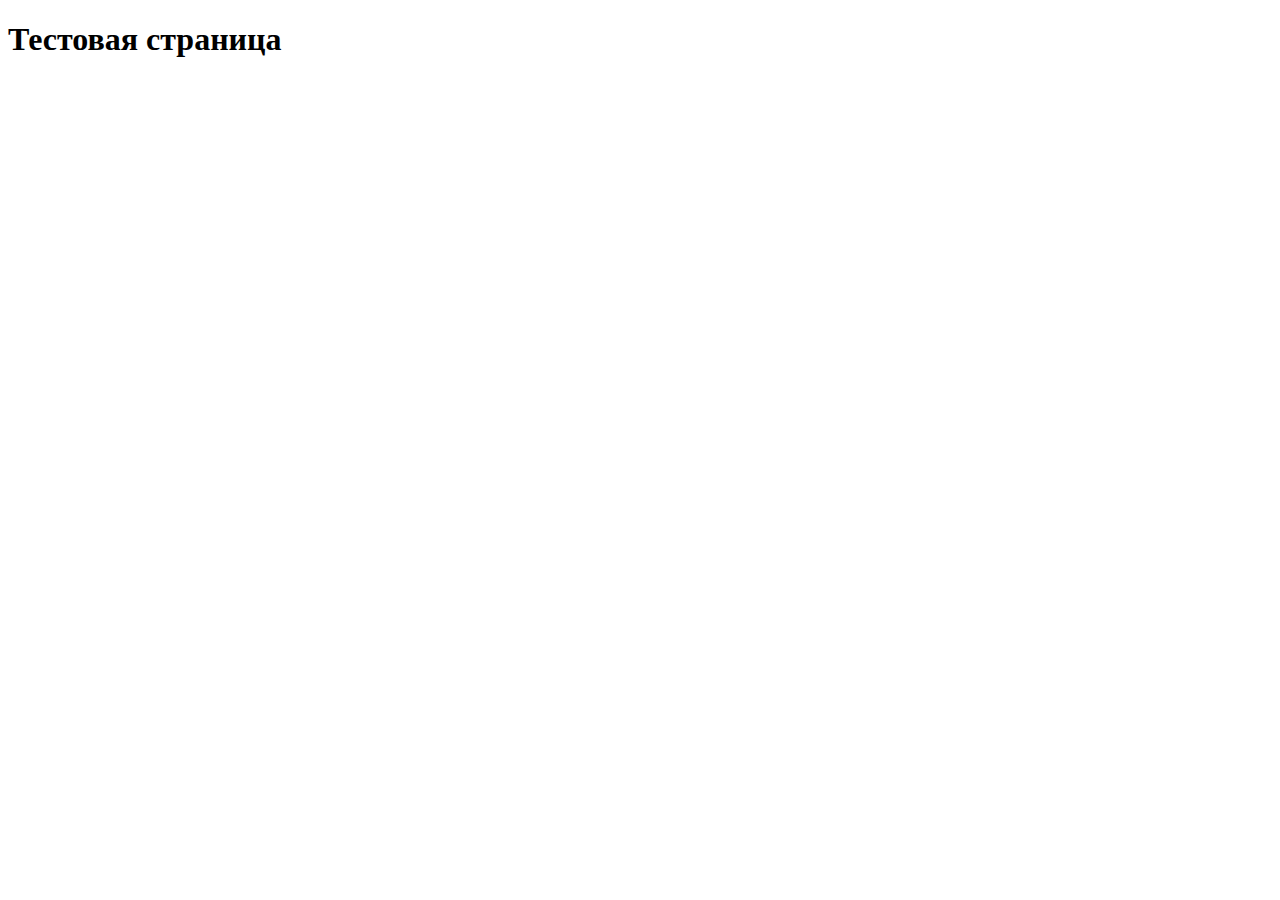
==== site_1/index.html @ bd930fa1 "Add files via upload" ====
<!DOCTYPE html>
<html lang="en">
<head>
	<meta charset="UTF-8">
	<title>Document</title>
	<link rel="stylesheet" href="css/bootstrap.min.css">
	<!--наш файл стилей последний-->
	<link rel="stylesheet" href="css/main.css">
</head>
<body>
	<header>
		<div class="container">
			<h1>Тестовая страница</h1>
		</div>
	</header>

	<section id="features" class="features">
		
	</section>

</body>
</html>
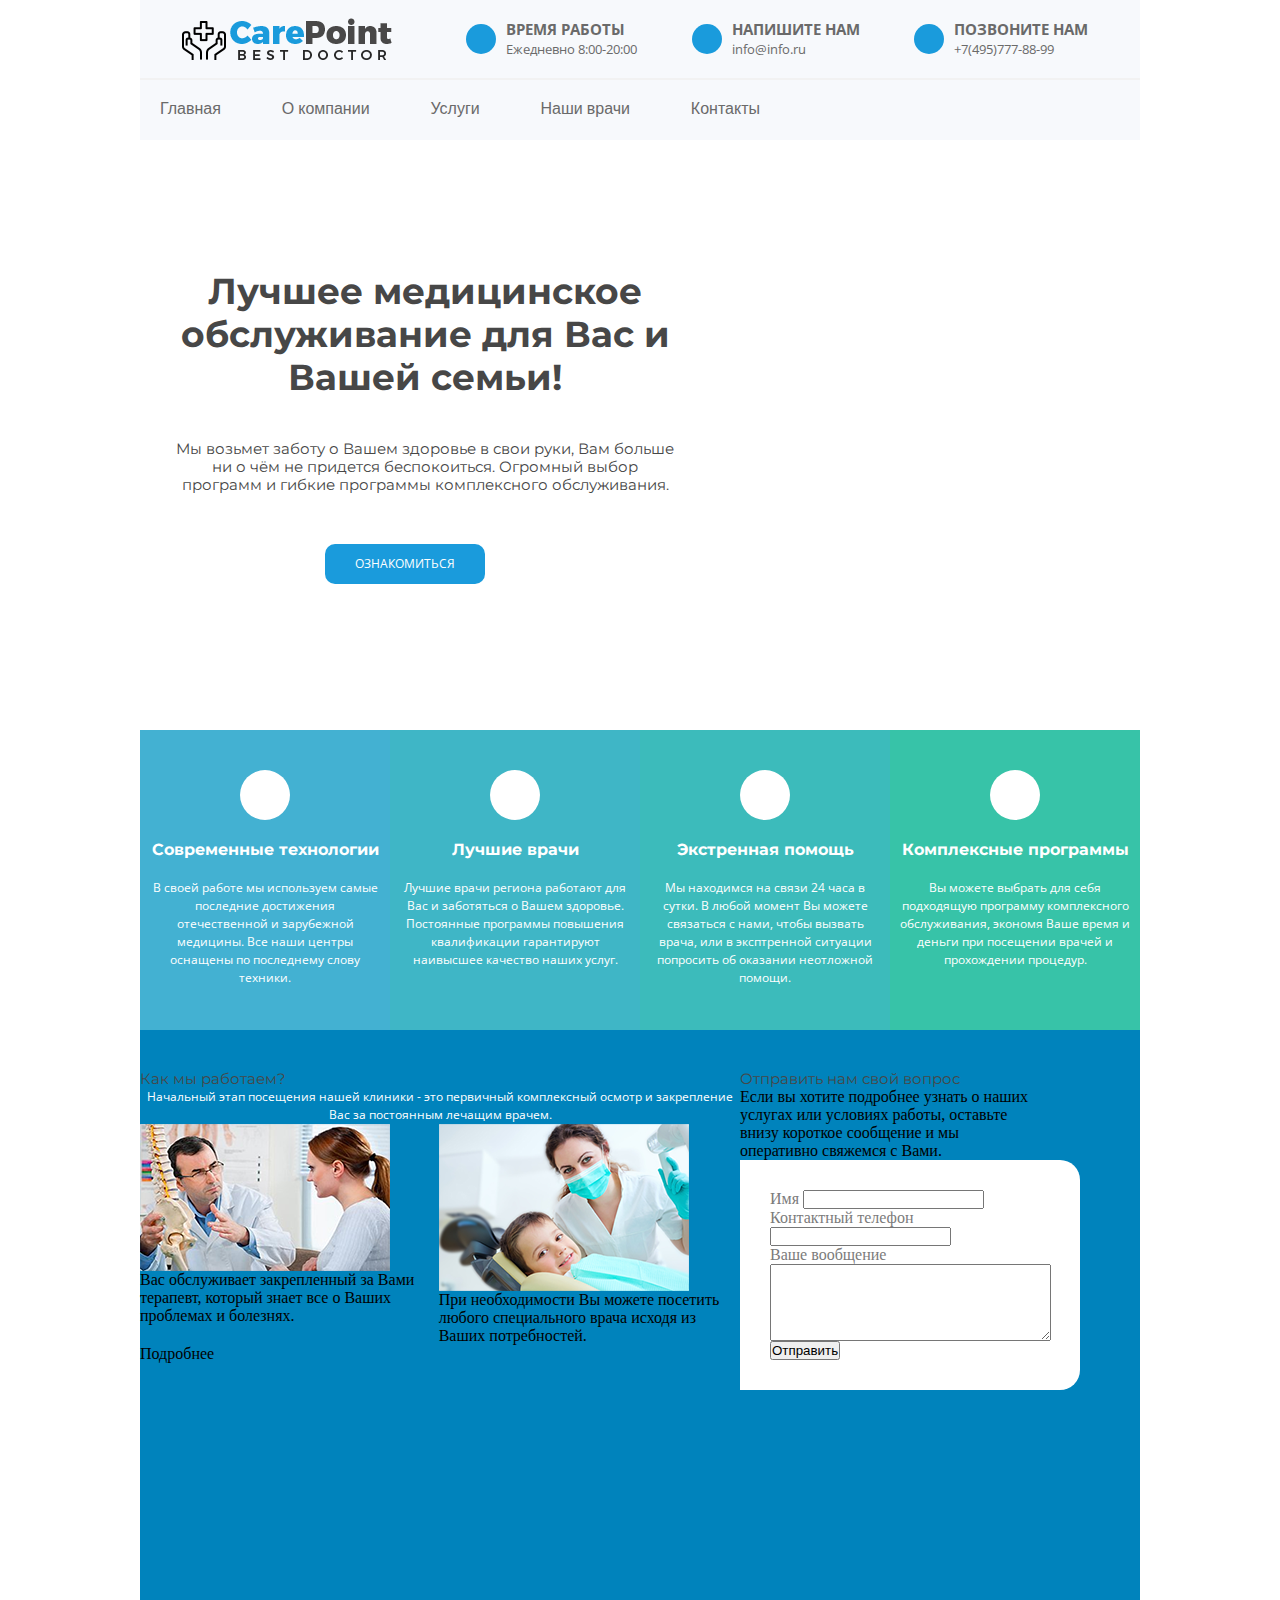
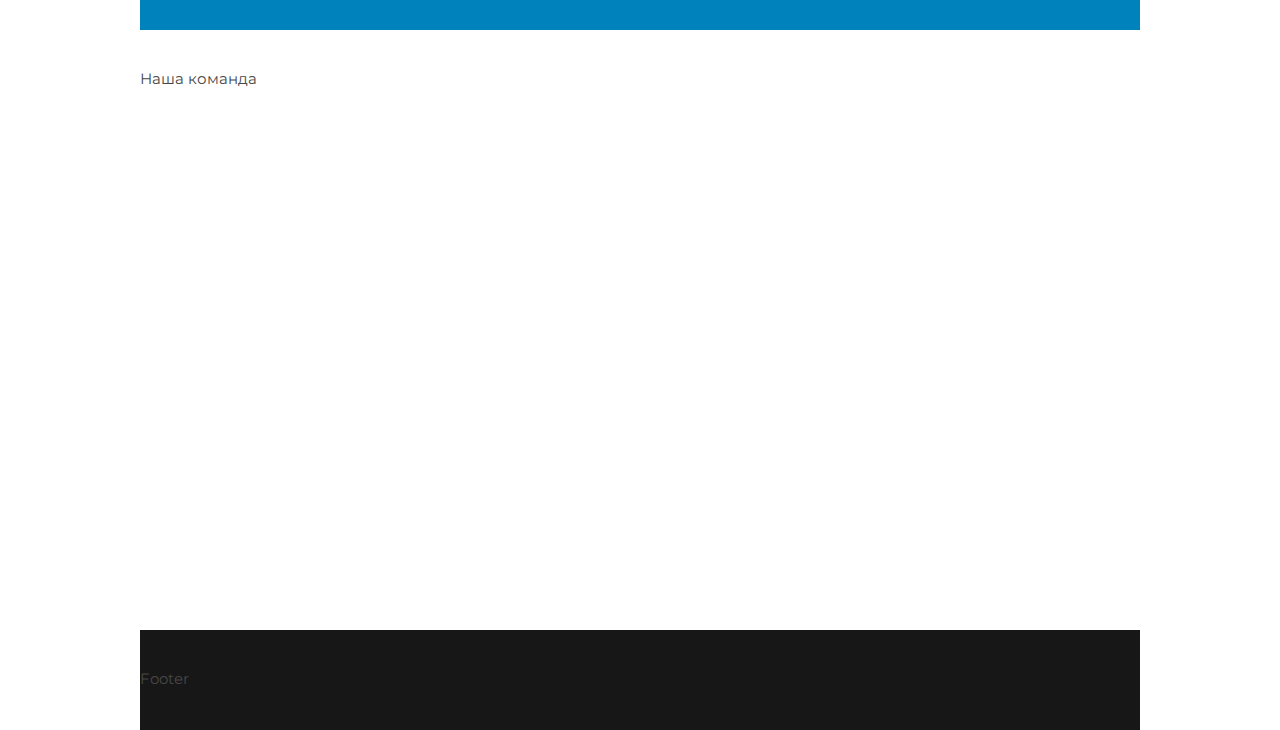
==== commit ae2c0a79: "Add files via upload" ====
--- a/site_1/index.html
+++ b/site_1/index.html
@@ -1,22 +1,151 @@
-<!DOCTYPE html>
+<!DOCTYPE <html></html>
 <html lang="en">
 <head>
 	<meta charset="UTF-8">
 	<title>Document</title>
-	<link rel="stylesheet" href="css/bootstrap.min.css">
-	<!--наш файл стилей последний-->
+	<link href="https://fonts.googleapis.com/css?family=Open+Sans:400,700&amp;subset=cyrillic-ext" rel="stylesheet">
+	<link rel="stylesheet" href="https://use.fontawesome.com/releases/v5.8.1/css/all.css" integrity="sha384-50oBUHEmvpQ+1lW4y57PTFmhCaXp0ML5d60M1M7uH2+nqUivzIebhndOJK28anvf" crossorigin="anonymous">
+	<link href="https://fonts.googleapis.com/css?family=Heebo:400,700,900" rel="stylesheet">
+	<link href="https://fonts.googleapis.com/css?family=Montserrat:400,700&amp;subset=latin-ext" rel="stylesheet"> 
 	<link rel="stylesheet" href="css/main.css">
 </head>
 <body>
-	<header>
-		<div class="container">
-			<h1>Тестовая страница</h1>
-		</div>
-	</header>
 
-	<section id="features" class="features">
+	<div class="container">
+		<header></header>
+		<section class="header_1">
+
+			<div class="logo">
+				<a href="#"><img src="img/CarePoint.png" alt="Логотип"></a>
+			</div>
+			<div class="work_time">
+				<div class="one_row">
+					<a class="circle" href="#"><i class="far fa-clock"></i></a>
+				</div>	
+				<div class="two_line">
+					<ul>
+						<li><a class="a_bold" href="#">Время работы</a></li>
+						<li><a class="a_regular" href="#">Ежедневно 8:00-20:00</a></li>
+					</ul>
+				</div>
+			</div>
+			<div class="send_us">
+				<div class="one_row">
+					<a class="circle" href="#"><i class="far fa-envelope"></i></a>
+				</div>
+				<div class="two_line">
+					<ul>
+						<li><a class="a_bold" href="#">Напишите нам</a></li>
+						<li><a class="a_regular" href="#">info@info.ru</a></li>
+					</ul>
+				</div>
+			</div>
+			<div class="call_us">
+				<div class="one_row">
+					<a class="circle" href="#"><i class="fas fa-phone-square"></i></a>
+				</div>
+				<div class="two_line">
+					<ul>
+						<li><a class="a_bold" href="#">Позвоните нам</a></li>
+						<li><a class="a_regular" href="#">+7(495)777-88-99</a></li>
+					</ul>
+
+				</div>
+			</div>
+		</section>
+		<section class="header_2">
+			<div class="main_menu">
+
+				<element><a href="#">Главная</a></element>
+				<element><a href="#" >О компании</a></element>
+				<element><a href="#" >Услуги</a></element>
+				<element><a href="#" >Наши врачи</a></element>
+				<element><a href="#" >Контакты</a></element>
+
+			</div>
+			<div class="social">
+				<a href=""><i class="fab fa-facebook-f"></i></a>
+				<a href=""><i class="fab fa-vk"></i></a>
+				<a href=""><i class="fab fa-youtube"></i></a>
+				<a href=""><i class="fab fa-instagram"></i></a>
+			</div>
+		</section>
 		
-	</section>
+
+		<section class="banner">
+			<div class="title">
+				<h1>Лучшее медицинское обслуживание для Вас и Вашей семьи!</h1>
+				<h2>Мы возьмет заботу о Вашем здоровье в свои руки, Вам больше ни о чём не придется беспокоиться. Огромный выбор программ и гибкие программы комплексного обслуживания.</h2>
+				<div class="button_1"><a href="#">Ознакомиться</a></div>
+			</div>
+		</section>
+		<section class="direction_1">
+			<div class="circle_2"><i class="fas fa-stethoscope"></i></div>
+			<h3>Современные технологии</h3>
+			<p>В своей работе мы используем самые последние достижения отечественной и зарубежной медицины. Все наши центры оснащены по последнему слову техники.</p>
+		</section>
+
+		<section class="direction_2">
+			<div class="circle_2"><i class="fas fa-user-md"></i></div>
+			<h3>Лучшие врачи</h3>
+			<p>Лучшие врачи региона работают для Вас и заботяться о Вашем здоровье. Постоянные программы повышения квалификации гарантируют наивысшее качество наших услуг.</p>
+		</section>
+
+		<section class="direction_3">
+			<div class="circle_2"><i class="fas fa-ambulance"></i></div>
+			<h3>Экстренная помощь</h3>
+			<p>Мы находимся на связи 24 часа в сутки. В любой момент Вы можете связаться с нами, чтобы вызвать врача, или в эксптренной ситуации попросить об оказании неотложной помощи.</p>
+		</section>
+
+		<section class="direction_4">
+			<div class="circle_2"><i class="fas fa-file-medical-alt"></i></div>
+			<h3>Комплексные программы</h3>
+			<p>Вы можете выбрать для себя подходящую программу комплексного обслуживания, экономя Ваше время и деньги при посещении врачей и прохождении процедур.</p>
+		</section>
+
+		<section class="work">
+			<div class="work_left">
+				<h2>Как мы работаем?</h2>
+				<p>Начальный этап посещения нашей клиники - это первичный комплексный осмотр и закрепление Вас за постоянным лечащим врачем.</p>
+				<div class="work_fotos">
+					<div class="work_foto_left">
+						<img src="img/foto_1.png" alt="">
+						<div class="text">Вас обслуживает закрепленный за Вами терапевт, который знает все о Ваших проблемах и болезнях.</div>
+
+					</div>
+
+					<div class="work_foto_right">
+						<img src="img/foto_2.png" alt="">
+						<div class="text">При необходимости Вы можете посетить любого специального врача исходя из Ваших потребностей.</div>
+					</div>
+				</div>
+				<div class="button_2">Подробнее</div>
+			</div>
+			<div class="work_right">
+				<h2>Отправить нам свой вопрос</h2>
+				<div class="text">Если вы хотите подробнее узнать о наших услугах или условиях работы, оставьте внизу
+				короткое сообщение и мы оперативно свяжемся с Вами.</div>
+				<form>
+					<div><label for="name">Имя</label>
+						<input type="text" name="name" required>
+					</div>
+				
+					<div><label for="phone">Контактный телефон</label>
+						<input type="text" name="phone" required>
+					</div>
+				
+					<div>
+						<label for="message">Ваше вообщение</label>
+						<textarea id="message" name="message" rows="5" cols="33" required></textarea>
+					</div>
+					<button type="submit">Отправить</button>
+				</form>
+			</div>
+			
+		</section>
+		<section class="team"><h2>Наша команда</h2></section>
+		<footer class="footer"><h2>Footer</h2></footer>
+	</div>
 
 </body>
 </html>--- a/site_1/css/main.css
+++ b/site_1/css/main.css
@@ -0,0 +1,368 @@
+/*Спецификация*/
+
+*{
+	margin: 0px;
+	padding: 0px;
+}
+body {
+	text-align: left;
+}
+
+h1{
+	font-family: "Montserrat", sans-serif;
+	font-size: 36px;
+  	color: #474747;
+  	font-weight: bold;
+  	line-height: 1.2;
+}
+
+h2{
+	font-family: "Montserrat", sans-serif;
+	font-size: 15px;
+  	color: #474747;
+  	font-weight: normal;
+  	line-height: 1.2;
+  	margin-top: 40px;
+}
+
+p{
+	font-family: "Open Sans", sans-serif;
+	color: #FFF;
+	text-align: center;
+	font-weight: normal;
+	font-size: 12px;
+	line-height: 1.5;
+}
+
+header {
+	clear: inherit;
+
+}
+
+.header_1{
+	grid-area: header_1;
+	background: #f7f9fc;
+	display: flex;
+	align-items: center;
+	justify-content: space-around;
+	padding-right: 30px;
+	border-bottom: 2px #f2f2f2 solid;
+}
+
+.header_2{
+	grid-area: header_2;
+	background: #f7f9fc;
+	display: flex;
+	align-items: center;
+  	justify-content: space-between;
+
+}
+
+.header_2 a:hover {
+	font-weight: bold;
+}
+
+.logo{
+	margin-left: 20px;
+	margin-right: 20px;
+	display: flex;
+  	align-items: center;
+  	justify-content: center;
+}
+
+.work_time{
+	display: flex;
+}
+
+.send_us{
+	display: flex;
+}
+
+.call_us{
+	display: flex;
+}
+.one_row{
+	margin: 0px 10px;
+	display: flex;
+  	align-items: center;
+  	justify-content: center;
+}
+
+.two_line{
+	display: flex;
+	margin: auto;
+}
+ul, li {
+	list-style: none;
+	padding: 0px;
+	margin: 0px;
+
+}
+.a_bold{
+	text-decoration: none;
+	font-size: 15px;
+  	font-family: "Open Sans", sans-serif;
+  	color: rgb(106, 106, 106);
+  	font-weight: bold;
+  	line-height: 1.467;
+  	text-transform: uppercase;
+
+}
+.a_regular{
+	text-decoration: none;
+	font-size: 13px;
+  	font-family: "Open Sans", sans-serif;
+  	color: rgb(106, 106, 106);
+  	line-height: 1.467;
+
+}
+
+.header_1 img{
+	width: 210px;
+}
+
+
+.circle{
+	background: #1a9bdc;
+	border-radius: 50%;
+	height:  30px;
+	width: 30px;
+}
+
+i {
+	color: #fff;
+	text-align: center;
+	margin: 0;
+	padding: 7px;
+}
+
+.main_menu {
+	display: flex;
+	align-items: center;
+  	justify-content: space-between;
+  	flex-basis: 60%;
+  	margin-left: 20px;
+}
+
+.main_menu a{
+	text-decoration: none;
+	font-size: 16px;
+  	font-family: "Heebo", sans-serif;
+  	color: rgb(106, 106, 106);
+  	font-weight: 400;
+  	line-height: 1.467;
+  	
+}
+
+
+.social{
+	display: flex;
+	align-items: center;
+  	justify-content: space-between;
+  	margin-right: 30px;
+  	
+}
+
+.social i{
+	color: #191919;
+	margin-right: 10px;
+}
+
+/*Второй раздел*/
+.banner{
+	grid-area:banner;
+	background: url(../img/banner.png) no-repeat center;
+
+}
+
+.title{
+		margin: 130px 35px;
+		width: 500px;
+		height: 300px;
+		text-align: center;
+}
+
+.button_1{
+	
+	background: #1a9bdc;
+	width: 160px;
+	height: 40px;
+	border-radius: 10px;
+	text-align: center;
+	display: flex;
+	margin: 50px 150px;
+}
+
+.button_1 a{
+	padding: 0;
+	margin: auto;
+	color: #fff;
+	text-decoration: none;
+	font-size: 12px;
+  	font-family: "Open Sans", sans-serif;
+  	text-transform: uppercase;
+}
+
+/*Третий раздел*/
+
+.direction_1{
+	grid-area: direction_1;
+	background: #43b1d2;
+	color: #FFF;
+	text-align: center;
+	padding: 10px;
+	
+}
+
+.direction_2{
+	grid-area: direction_2;
+	background: #3fb6c6;
+	color: #FFF;
+	text-align: center;
+	padding: 10px;
+	
+}
+
+.direction_3{
+	grid-area: direction_3;
+	background: #3cbbbb;
+	color: #FFF;
+	text-align: center;
+	padding: 10px;
+	
+}
+
+.direction_4{
+	grid-area: direction_4;
+	background: #37c3a8;
+	color: #FFF;
+	text-align: center;
+	padding: 10px;
+	
+}
+
+.circle_2 {
+	background: #FFF;
+	border-radius: 50%;
+	height:  50px;
+	width: 50px;
+	margin: 30px auto 0px auto;
+		
+}
+
+h3{ 
+	font-family: "Montserrat", sans-serif;
+	font-size: 16px;
+	font-weight: bold;
+	color: #FFF;
+	text-align: center;
+	margin-top: 20px;
+	margin-bottom: 20px;
+ }
+
+.circle_2 i{
+	color: #000;
+	font-size: 24px;
+	text-align: center;
+	margin: 0px;
+	padding: 13px;
+}
+
+
+/*Четвертый раздел*/
+
+.work{
+	grid-area: work;
+	background: #0083bc;
+	display: flex;
+}
+
+.work_left{
+	width: 60%;
+}
+
+.work_fotos{
+	display: flex;
+	justify-content: space-evenly;
+}
+
+.foto_1{
+	width: 250px;
+	height: 147px;
+	margin: 20px;
+	background: url(../img/foto_1.png) no-repeat center;
+}
+
+.foto_2{
+	width: 250px;
+	height: 147px;
+	margin: 20px;
+	background: url(../img/foto_2.png) no-repeat center;
+}
+
+.work_right{
+	width: 30%;
+}
+
+form {
+  background: white;
+  width: 280px;
+  padding: 30px;
+  border-radius: 0 20px 20px 0;
+  color: #7b7b7b; 
+}
+
+}
+form div {
+  margin-bottom: 15px;
+
+}
+
+.team{
+	grid-area: team;
+	background: #FFF;
+}
+
+.footer{
+	grid-area:footer;
+	background: #171717;
+}
+
+.container{
+	width: 1000px;
+	margin-left: auto;
+	margin-right: auto;
+	
+	display: grid;
+	grid-template-areas: "header_1 header_1 header_1 header_1"
+						 "header_2 header_2 header_2 header_2"
+						 "banner banner banner banner"
+						 "direction_1 direction_2 direction_3 direction_4"
+						 "work work work work"
+						 "team team team team"
+						 "footer footer footer footer";
+	grid-template-columns: 1fr 1fr 1fr 1fr;
+	grid-template-rows: 80px 60px 590px 300px 600px 600px 100px;
+	
+}
+
+
+@media screen and (max-width: 600px){
+	.container{ 
+	width: auto;
+	grid-template-areas: 	"header_1"
+							"header_2"
+							"work"
+							"footer";
+	grid-template-columns: 100%;
+	grid-template-rows: 100px 50xp 100px 100px;
+ }
+}
+
+/* Пример адаптивности для формы с сайта*/
+@media (max-width: 600px) {
+  .form-wrap {margin: 20px auto; max-width: 550px; width:100%;}
+  .profile, form {float: none; width: 100%;}
+  h1 {margin-top: auto; padding-bottom: 50px;}
+  form {border-radius: 0 0 20px 20px;}
+}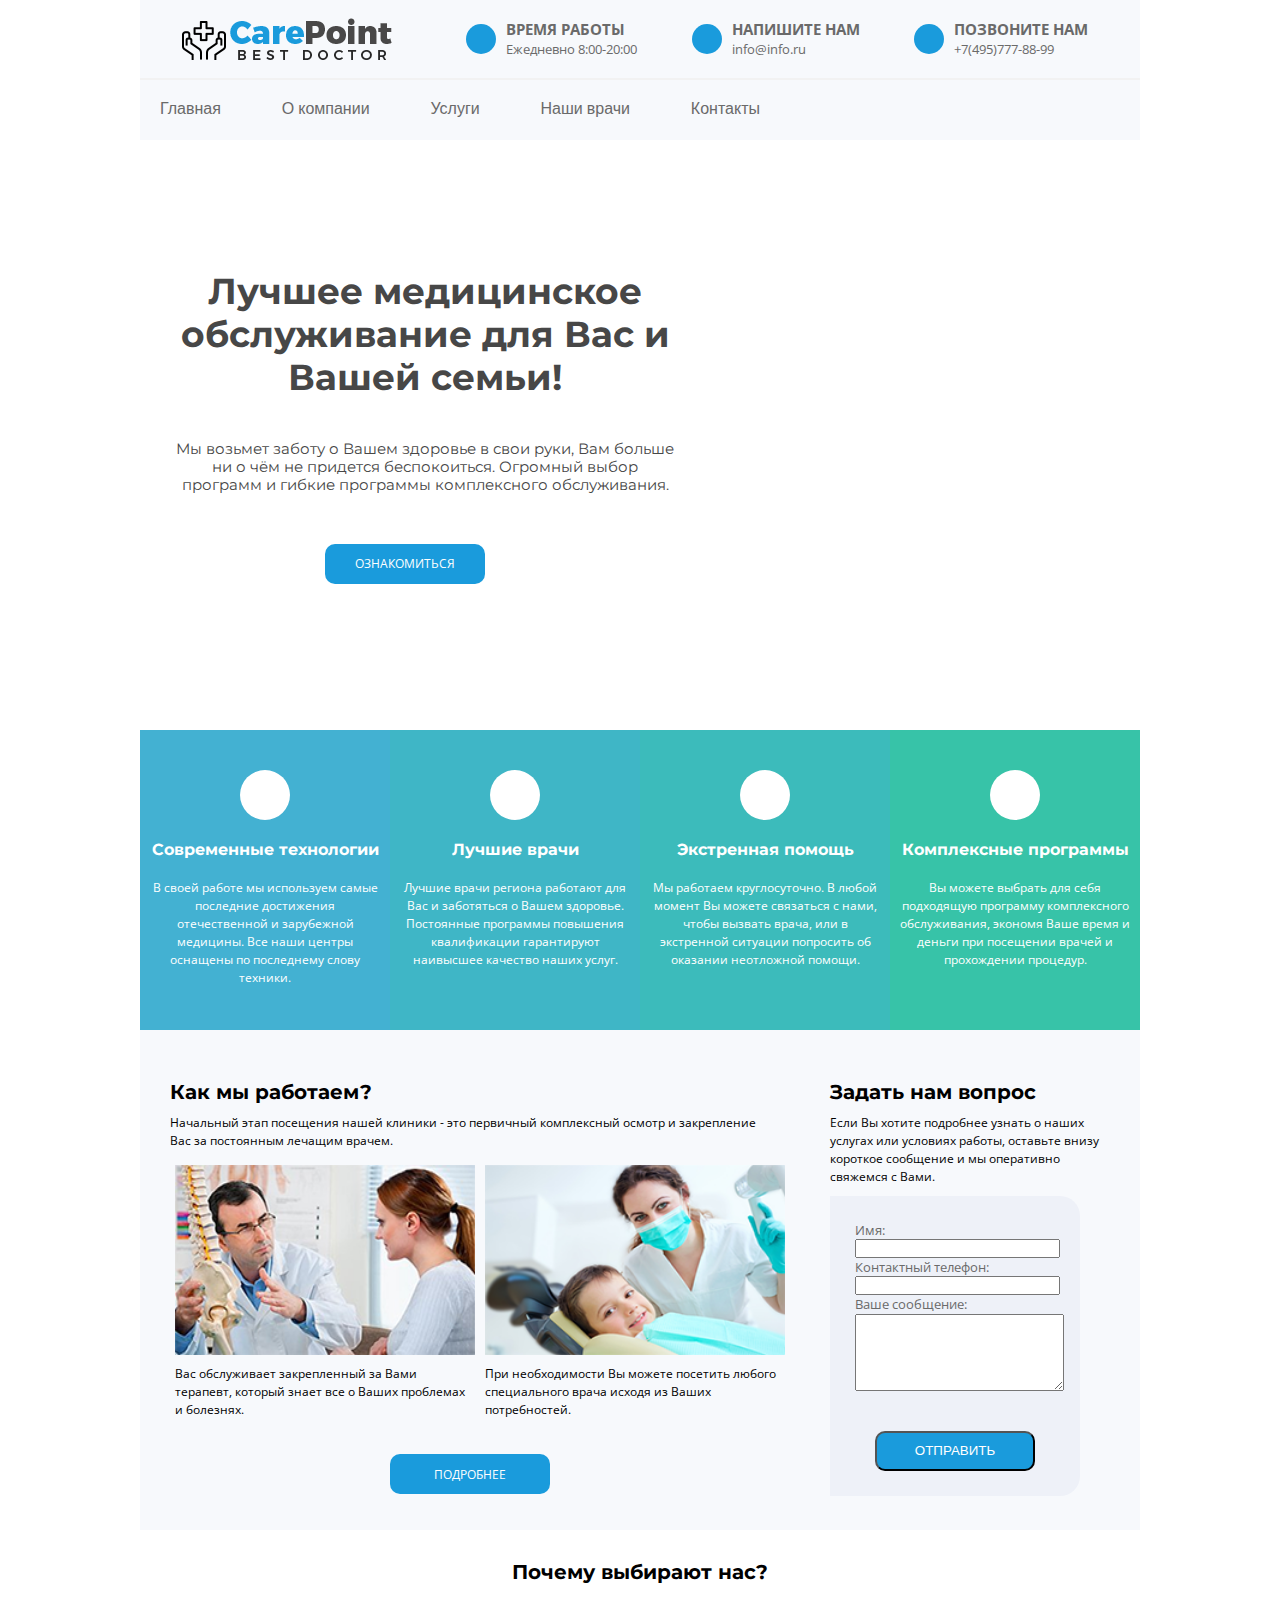
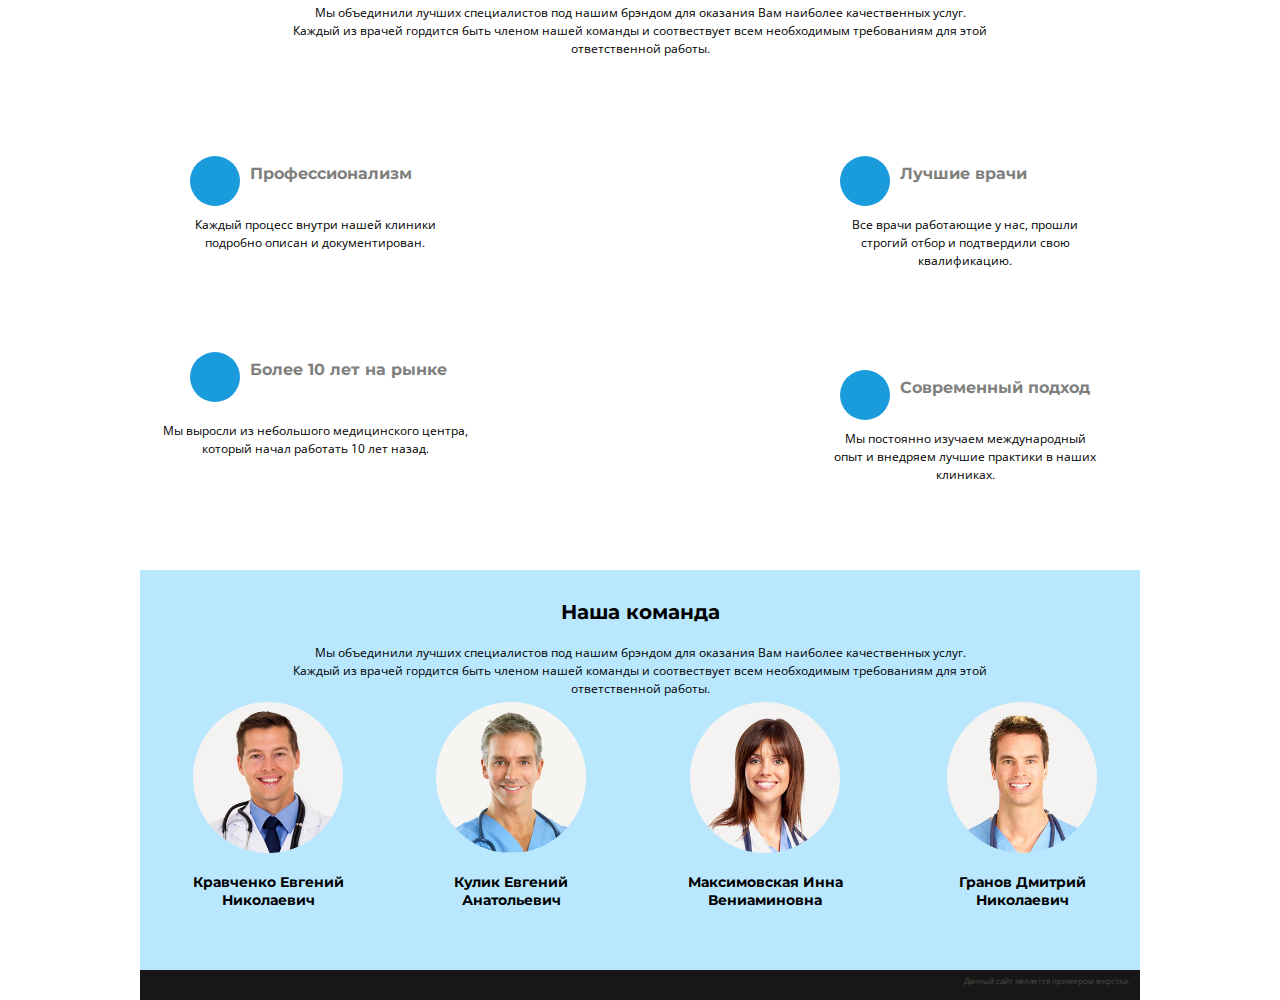
==== commit 53c8f978: "Add files via upload" ====
--- a/site_1/index.html
+++ b/site_1/index.html
@@ -94,7 +94,7 @@
 		<section class="direction_3">
 			<div class="circle_2"><i class="fas fa-ambulance"></i></div>
 			<h3>Экстренная помощь</h3>
-			<p>Мы находимся на связи 24 часа в сутки. В любой момент Вы можете связаться с нами, чтобы вызвать врача, или в эксптренной ситуации попросить об оказании неотложной помощи.</p>
+			<p>Мы работаем круглосуточно. В любой момент Вы можете связаться с нами, чтобы вызвать врача, или в экстренной ситуации попросить об оказании неотложной помощи.</p>
 		</section>
 
 		<section class="direction_4">
@@ -110,41 +110,93 @@
 				<div class="work_fotos">
 					<div class="work_foto_left">
 						<img src="img/foto_1.png" alt="">
-						<div class="text">Вас обслуживает закрепленный за Вами терапевт, который знает все о Ваших проблемах и болезнях.</div>
+						<p>Вас обслуживает закрепленный за Вами терапевт, который знает все о Ваших проблемах и болезнях.</p>
 
 					</div>
 
 					<div class="work_foto_right">
 						<img src="img/foto_2.png" alt="">
-						<div class="text">При необходимости Вы можете посетить любого специального врача исходя из Ваших потребностей.</div>
-					</div>
-				</div>
-				<div class="button_2">Подробнее</div>
+						<p>При необходимости Вы можете посетить любого специального врача исходя из Ваших потребностей.</p>
+					</div>
+				</div>
+				<div class="button_1"><a href="#">Подробнее</a></div>
 			</div>
 			<div class="work_right">
-				<h2>Отправить нам свой вопрос</h2>
-				<div class="text">Если вы хотите подробнее узнать о наших услугах или условиях работы, оставьте внизу
-				короткое сообщение и мы оперативно свяжемся с Вами.</div>
+				<h2>Задать нам вопрос</h2>
+				<p>Если Вы хотите подробнее узнать о наших услугах или условиях работы, оставьте внизу
+				короткое сообщение и мы оперативно свяжемся с Вами.</p>
 				<form>
-					<div><label for="name">Имя</label>
+					<div><label for="name">Имя:</label><br>
 						<input type="text" name="name" required>
 					</div>
 				
-					<div><label for="phone">Контактный телефон</label>
-						<input type="text" name="phone" required>
+					<div><label for="phone">Контактный телефон:</label><br>
+						<input type="tel" name="phone"></input>
 					</div>
 				
 					<div>
-						<label for="message">Ваше вообщение</label>
-						<textarea id="message" name="message" rows="5" cols="33" required></textarea>
-					</div>
-					<button type="submit">Отправить</button>
+						<label for="message">Ваше сообщение:</label>
+						<textarea id="message" name="message" rows="5" cols="24" required></textarea>
+					</div>
+					<input class="submit" type="submit" value="Отправить">
 				</form>
 			</div>
 			
 		</section>
-		<section class="team"><h2>Наша команда</h2></section>
-		<footer class="footer"><h2>Footer</h2></footer>
+		<section class="why_we">
+			<div class="we_top">
+				<h2>Почему выбирают нас?</h2>
+				<p>Мы объединили лучших специалистов под нашим брэндом для оказания Вам наиболее качественных услуг.
+				Каждый из врачей гордится быть членом нашей команды и соотвествует всем необходимым требованиям для этой ответственной работы.</p>
+			</div>
+			<div class="we_bottom">
+				<div class="we_bottom_left">
+					<div class="circle_3"><i class="fas fa-diagnoses"></i></div><h3>Профессионализм</h3>
+					<div class="text_1"><p>Каждый процесс внутри нашей клиники подробно описан и документирован.</p></div>
+					<div class="circle_3"><i class="fas fa-hospital-alt"></i></div><h3>Более 10 лет на рынке</h3>
+					<div class="text_1"></div><p>Мы выросли из небольшого медицинского центра, который начал работать 10 лет назад.</p>
+				</div>
+				<div class="we_bottom_middle"></div>
+				<div class="we_bottom_right">
+					<div class="circle_3"><i class="fas fa-user-md"></i></div><h3>Лучшие врачи</h3>
+					<div class="text_1"><p>Все врачи работающие у нас, прошли строгий отбор и подтвердили свою квалификацию.</p></div>
+					<div class="circle_3"><i class="fas fa-star-of-life"></i></div><h3>Современный подход</h3>
+					<div class="text_1"><p>Мы постоянно изучаем международный опыт и внедряем лучшие практики в наших клиниках.</p></div>
+				</div>
+			</div>
+		</section>
+		<section class="team">
+			<div class="team_top">
+				<h2>Наша команда</h2>
+				<p>Мы объединили лучших специалистов под нашим брэндом для оказания Вам наиболее качественных услуг.
+				Каждый из врачей гордится быть членом нашей команды и соотвествует всем необходимым требованиям для этой ответственной работы.</p>
+			</div>
+			<div class="team_bottom">
+				<div class="team_member">
+					<img src="img/member1.png" alt="">
+					<h3>Кравченко Евгений Николаевич</h3>
+				</div>
+				<div class="team_member">
+					<img src="img/member2.png" alt="">
+					<h3>Кулик Евгений Анатольевич</h3>
+				</div>
+
+
+				<div class="team_member">
+					<img src="img/member3.png" alt="">
+					<h3>Максимовская Инна Вениаминовна</h3>
+				</div>
+
+				
+				<div class="team_member">
+				<img src="img/member4.png" alt="">
+				<h3>Гранов Дмитрий Николаевич</h3>
+				</div>
+			</div>
+		</section>
+		<footer class="footer">
+			<p>Данный сайт является примером верстки.</p>
+		</footer>
 	</div>
 
 </body>
--- a/site_1/css/main.css
+++ b/site_1/css/main.css
@@ -273,12 +273,38 @@
 
 .work{
 	grid-area: work;
-	background: #0083bc;
+	background: #f7f9fc;
 	display: flex;
 }
 
 .work_left{
 	width: 60%;
+	padding: 30px 30px 30px 30px;
+}
+
+.work_left h2, .work_right h2{
+	font-family: "Montserrat", sans-serif;
+	font-size: 20px;
+  	color: #000;
+  	font-weight: bold;
+  	line-height: 1.2;
+  	margin-top: 20px;
+}
+
+.work_left p, .work_right p{
+	font-family: "Open Sans", sans-serif;
+	color: #000;
+	text-align: left;
+	font-weight: normal;
+	font-size: 12px;
+	line-height: 1.5;
+	margin: 10px 0px;
+}
+
+.work img{
+	width: 300px;
+	height: 190px;
+
 }
 
 .work_fotos{
@@ -286,30 +312,25 @@
 	justify-content: space-evenly;
 }
 
-.foto_1{
-	width: 250px;
-	height: 147px;
-	margin: 20px;
-	background: url(../img/foto_1.png) no-repeat center;
-}
-
-.foto_2{
-	width: 250px;
-	height: 147px;
-	margin: 20px;
-	background: url(../img/foto_2.png) no-repeat center;
-}
-
-.work_right{
+.work_foto_left, .work_foto_right {
+	padding: 5px;
+}
+
+.work_right {
 	width: 30%;
+	padding: 30px 30px 30px 30px;
+}
+
+.work_left .button_1{
+	margin: 20px auto;
 }
 
 form {
-  background: white;
-  width: 280px;
-  padding: 30px;
+  background: #eef1f8;
+  width: 200px;
+  padding: 25px;
   border-radius: 0 20px 20px 0;
-  color: #7b7b7b; 
+  color: #f7f9fc; 
 }
 
 }
@@ -318,14 +339,181 @@
 
 }
 
+form label {
+	font-size: 13px;
+  	font-family: "Open Sans", sans-serif;
+  	color: rgb(106, 106, 106);
+  	line-height: 1.4;
+}
+form input{
+	width: 205px;
+}
+.submit {
+	background: #1a9bdc;
+	width: 160px;
+	height: 40px;
+	border-radius: 10px;
+	text-align: center;
+	display: flex;
+	margin: 40px auto 0px auto;
+	color: #FFF;
+	text-transform: uppercase;
+}
+/*Пятый раздел - "Почему мы?"*/
+.why_we{
+	grid-area: why_we;
+	background: #FFF;
+	display: flex;
+	flex-direction: column;
+}
+
+.we_top{
+	height: 20%;
+	padding: 10px 150px 0px 150px;
+}
+.we_bottom{
+	height: 80%;
+	display: flex;
+
+}
+
+.we_bottom h3{
+	display: inline-block;
+	font-family: "Montserrat", sans-serif;
+	font-size: 16px;
+	font-weight: bold;
+	color: #7f7f7e;
+	text-align: center;
+	margin-left: 10px;
+}
+
+.we_bottom i{
+	
+	color: #fff;
+	font-size: 26px;
+	text-align: center;
+	margin: 0;
+	padding: 8px;
+}
+
+.text_1 {
+	padding: 10px 40px;
+}
+
+.circle_3{
+	background: #1a9bdc;
+	border-radius: 50%;
+	height:  50px;
+	width: 50px;
+	margin: 90px 0px 0px 50px;
+	display: inline-block;
+}
+
+.we_bottom_left{
+	
+	width: 35%;
+	height: 100%;
+}
+.we_bottom_middle{
+	width: 30%;
+	height: 100%;
+	background: url(../img/team.png) no-repeat center;
+}
+
+.we_bottom_right{
+	width: 35%;
+	height: 100%
+}
+
+.why_we h2{
+	font-family: "Montserrat", sans-serif;
+	font-size: 20px;
+  	color: #000;
+  	font-weight: bold;
+  	line-height: 1.2;
+  	margin: 20px 0px;
+  	text-align: center;
+}
+.why_we p{
+	font-family: "Open Sans", sans-serif;
+	color: #000;
+	text-align: center;
+	font-weight: normal;
+	font-size: 12px;
+	line-height: 1.5;
+}
+
+/*Шестой раздел - "О команде"*/
+
 .team{
 	grid-area: team;
-	background: #FFF;
-}
+	background: #b9e7fe;
+	display: flex;
+	flex-direction: column;
+	
+}
+
+.team_top{
+	height: 20%;
+	padding: 10px 150px 0px 150px;
+}
+.team_bottom{
+	height: 80%;
+	display: flex;
+}
+
+.team_member{
+	display: flex;
+	flex-direction: column;
+	justify-content: center;
+	align-items: center;
+}
+
+.team_member img{
+	width: 150px;
+	height: 151px;
+
+}
+
+.team h2{
+	font-family: "Montserrat", sans-serif;
+	font-size: 20px;
+  	color: #000;
+  	font-weight: bold;
+  	line-height: 1.2;
+  	margin: 20px 0px;
+  	text-align: center;
+}
+.team p{
+	font-family: "Open Sans", sans-serif;
+	color: #000;
+	text-align: center;
+	font-weight: normal;
+	font-size: 12px;
+	line-height: 1.5;
+}
+
+.team h3{
+	color: #000;
+	font-size: 14px;
+	font-weight: bold;
+	margin: 20px 20px;
+}
+
+/*Footer"*/
 
 .footer{
 	grid-area:footer;
 	background: #171717;
+}
+.footer p{
+	font-family: "Open Sans", sans-serif;
+	color: #4c4c46;
+	text-align: right;
+	font-weight: normal;
+	font-size: 8px;
+	line-height: 1.5;
+	margin: 5px 10px;
 }
 
 .container{
@@ -339,10 +527,11 @@
 						 "banner banner banner banner"
 						 "direction_1 direction_2 direction_3 direction_4"
 						 "work work work work"
+						 "why_we why_we why_we why_we"
 						 "team team team team"
 						 "footer footer footer footer";
 	grid-template-columns: 1fr 1fr 1fr 1fr;
-	grid-template-rows: 80px 60px 590px 300px 600px 600px 100px;
+	grid-template-rows: 80px 60px 590px 300px 500px 640px 400px 30px;
 	
 }
 
